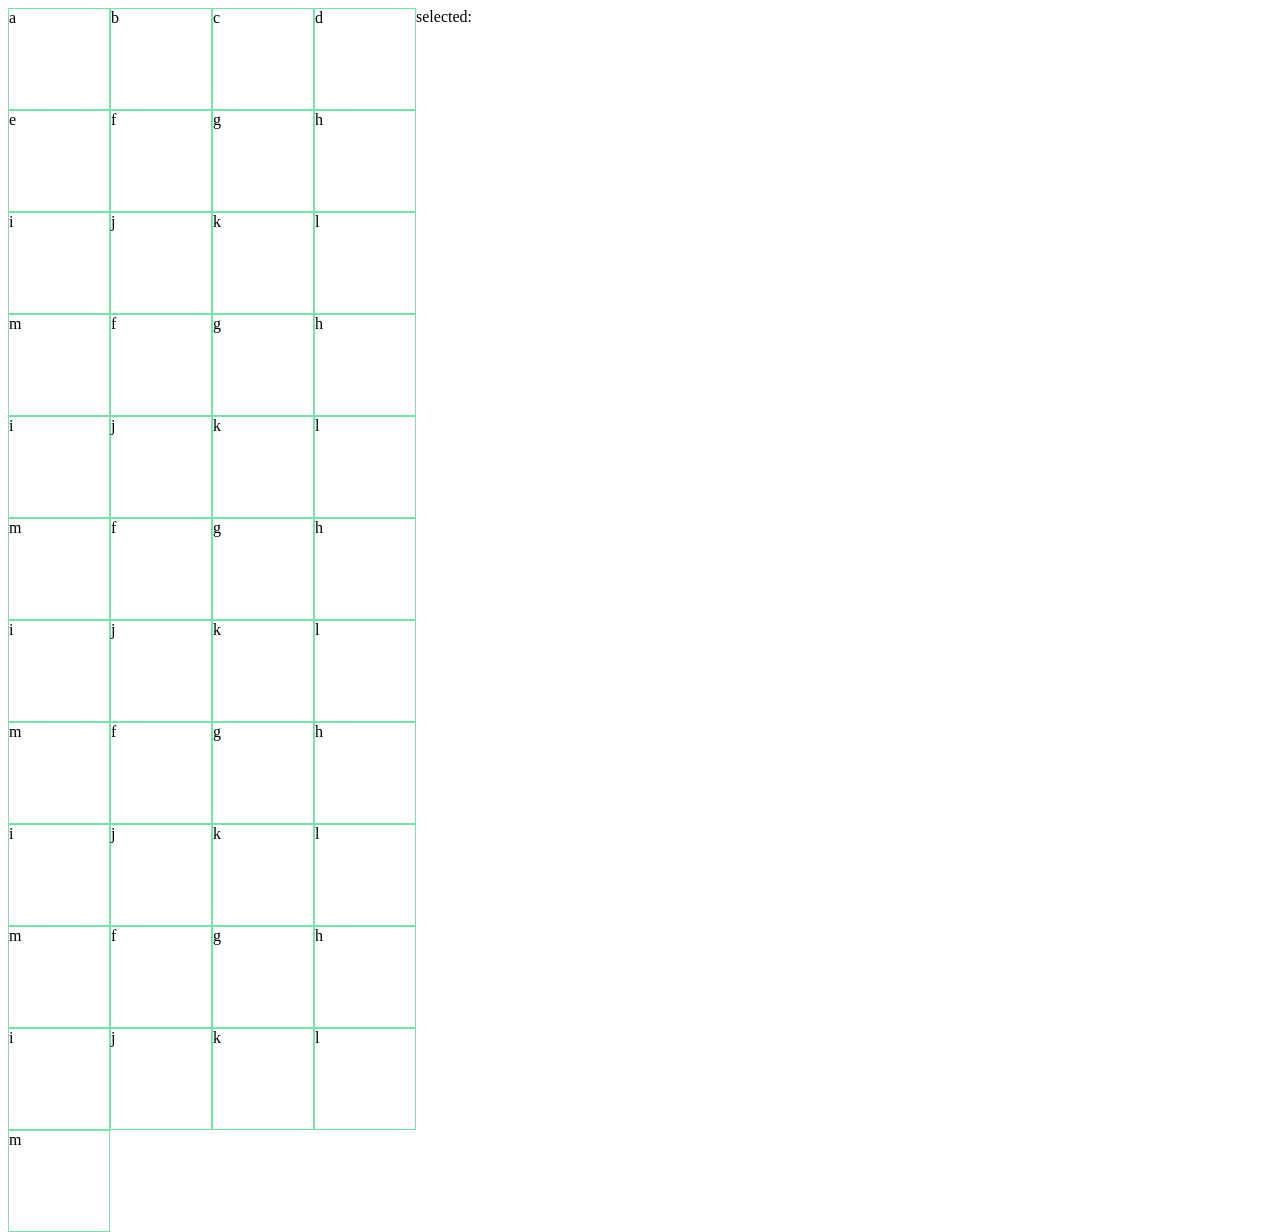
==== index.html @ 0a8eea6d "release 1.0" ====
<html>
<head>
    <script src='jquery1.9.1.js'></script>
    <script src='drawselect2.js'></script>
    <style>
        div#container {
            width: 500px;
        }

        #container div {

            float: left;
            width: 100px;
            height: 100px;
            border:solid 1px #76e3a7;

        }

        #container div.selected {

            background-color: #38f84e;
        }

        div.draw {
            border: solid 1px blue;


        }
    </style>
</head>
<body>
<div id="container">
    <div>a</div>

    <div>b</div>
    <div>c</div>
    <div>d</div>
    <div>e</div>
    <div>f</div>
    <div>g</div>
    <div>h</div>
    <div>i</div>
    <div>j</div>
    <div>k</div>
    <div>l</div>
    <div>m</div>
    <div>f</div>
    <div>g</div>
    <div>h</div>
    <div>i</div>
    <div>j</div>
    <div>k</div>
    <div>l</div>
    <div>m</div>
    <div>f</div>
    <div>g</div>
    <div>h</div>
    <div>i</div>
    <div>j</div>
    <div>k</div>
    <div>l</div>
    <div>m</div>
    <div>f</div>
    <div>g</div>
    <div>h</div>
    <div>i</div>
    <div>j</div>
    <div>k</div>
    <div>l</div>
    <div>m</div>
    <div>f</div>
    <div>g</div>
    <div>h</div>
    <div>i</div>
    <div>j</div>
    <div>k</div>
    <div>l</div>
    <div>m</div>
</div>

selected:<span id="result"></span>
</body>
<script>
    $("#container").DrawSelect(
            {
                'mouse_up': function (result) {
                    $('#result').text("");
                    for (var i = 0; i < result.length; i++) {
                        $("#result").append($(result[i]).text() + ";")
                    }
                }
            }
    );
</script>
</html>
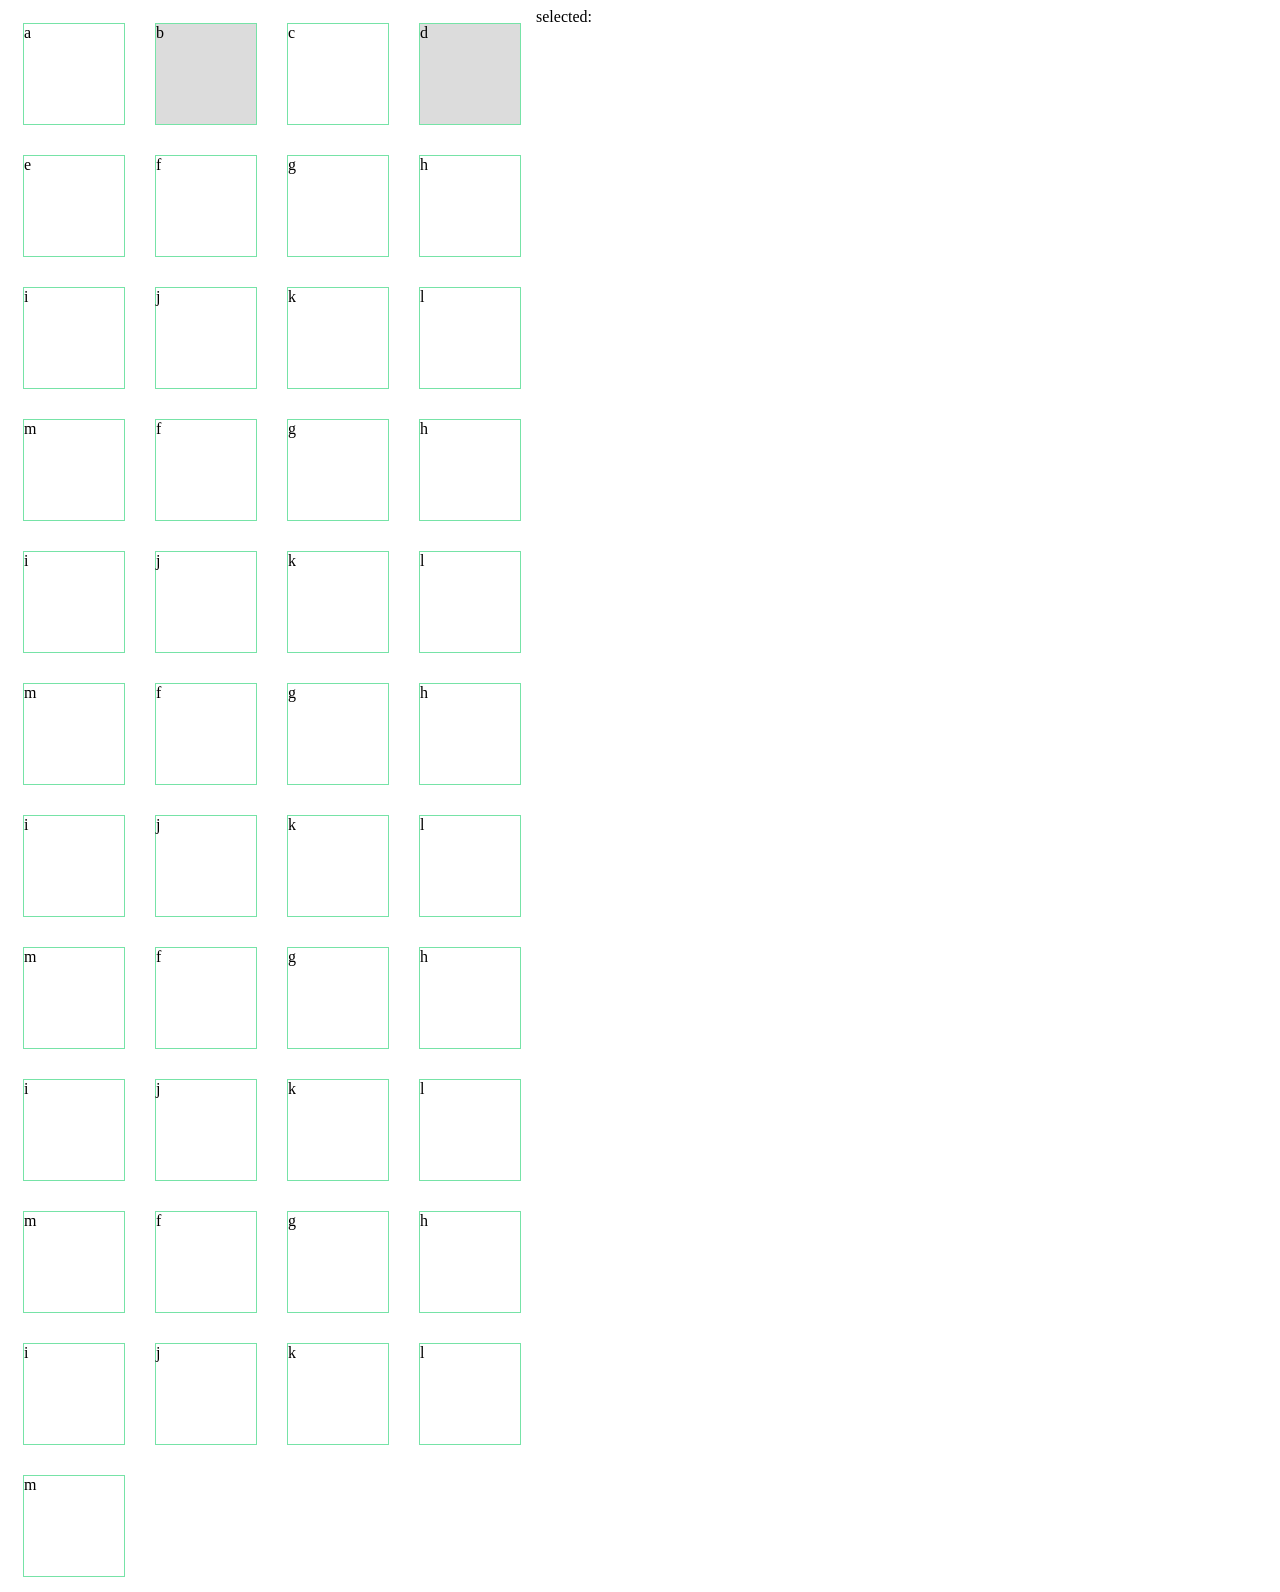
==== commit 9daf90e3: "update." ====
--- a/index.html
+++ b/index.html
@@ -4,23 +4,27 @@
     <script src='drawselect2.js'></script>
     <style>
         div#container {
-            width: 500px;
+            width: 600px;
         }
 
         #container div {
-
+margin:15px;
             float: left;
             width: 100px;
             height: 100px;
             border:solid 1px #76e3a7;
-
+    background-color: #dcdcdc;
         }
 
         #container div.selected {
 
-            background-color: #38f84e;
+            background-color: #35ca3f !important ;
         }
-
+    #container div.selectable{
+    background-color:#fff;
+ 
+    left:40px;
+    }
         div.draw {
             border: solid 1px blue;
 
@@ -30,58 +34,58 @@
 </head>
 <body>
 <div id="container">
-    <div>a</div>
+    <div class="selectable">a</div>
 
-    <div>b</div>
-    <div>c</div>
-    <div>d</div>
-    <div>e</div>
-    <div>f</div>
-    <div>g</div>
-    <div>h</div>
-    <div>i</div>
-    <div>j</div>
-    <div>k</div>
-    <div>l</div>
-    <div>m</div>
-    <div>f</div>
-    <div>g</div>
-    <div>h</div>
-    <div>i</div>
-    <div>j</div>
-    <div>k</div>
-    <div>l</div>
-    <div>m</div>
-    <div>f</div>
-    <div>g</div>
-    <div>h</div>
-    <div>i</div>
-    <div>j</div>
-    <div>k</div>
-    <div>l</div>
-    <div>m</div>
-    <div>f</div>
-    <div>g</div>
-    <div>h</div>
-    <div>i</div>
-    <div>j</div>
-    <div>k</div>
-    <div>l</div>
-    <div>m</div>
-    <div>f</div>
-    <div>g</div>
-    <div>h</div>
-    <div>i</div>
-    <div>j</div>
-    <div>k</div>
-    <div>l</div>
-    <div>m</div>
+    <div class=" ">b</div>
+    <div class="selectable">c</div>
+    <div class=" ">d</div>
+    <div class="selectable">e</div>
+    <div class="selectable">f</div>
+    <div class="selectable">g</div>
+    <div class="selectable">h</div>
+    <div class="selectable">i</div>
+    <div class="selectable">j</div>
+    <div class="selectable">k</div>
+    <div class="selectable">l</div>
+    <div class="selectable">m</div>
+    <div class="selectable">f</div>
+    <div class="selectable">g</div>
+    <div class="selectable">h</div>
+    <div class="selectable">i</div>
+    <div class="selectable">j</div>
+    <div class="selectable">k</div>
+    <div class="selectable">l</div>
+    <div class="selectable">m</div>
+    <div class="selectable">f</div>
+    <div class="selectable">g</div>
+    <div class="selectable">h</div>
+    <div class="selectable">i</div>
+    <div class="selectable">j</div>
+    <div class="selectable">k</div>
+    <div class="selectable">l</div>
+    <div class="selectable">m</div>
+    <div class="selectable">f</div>
+    <div class="selectable">g</div>
+    <div class="selectable">h</div>
+    <div class="selectable">i</div>
+    <div class="selectable">j</div>
+    <div class="selectable">k</div>
+    <div class="selectable">l</div>
+    <div class="selectable">m</div>
+    <div class="selectable">f</div>
+    <div class="selectable">g</div>
+    <div class="selectable">h</div>
+    <div class="selectable">i</div>
+    <div class="selectable">j</div>
+    <div class="selectable">k</div>
+    <div class="selectable">l</div>
+    <div class="selectable">m</div>
 </div>
 
 selected:<span id="result"></span>
 </body>
 <script>
-    $("#container").DrawSelect(
+    $(".selectable	").DrawSelect(
             {
                 'mouse_up': function (result) {
                     $('#result').text("");
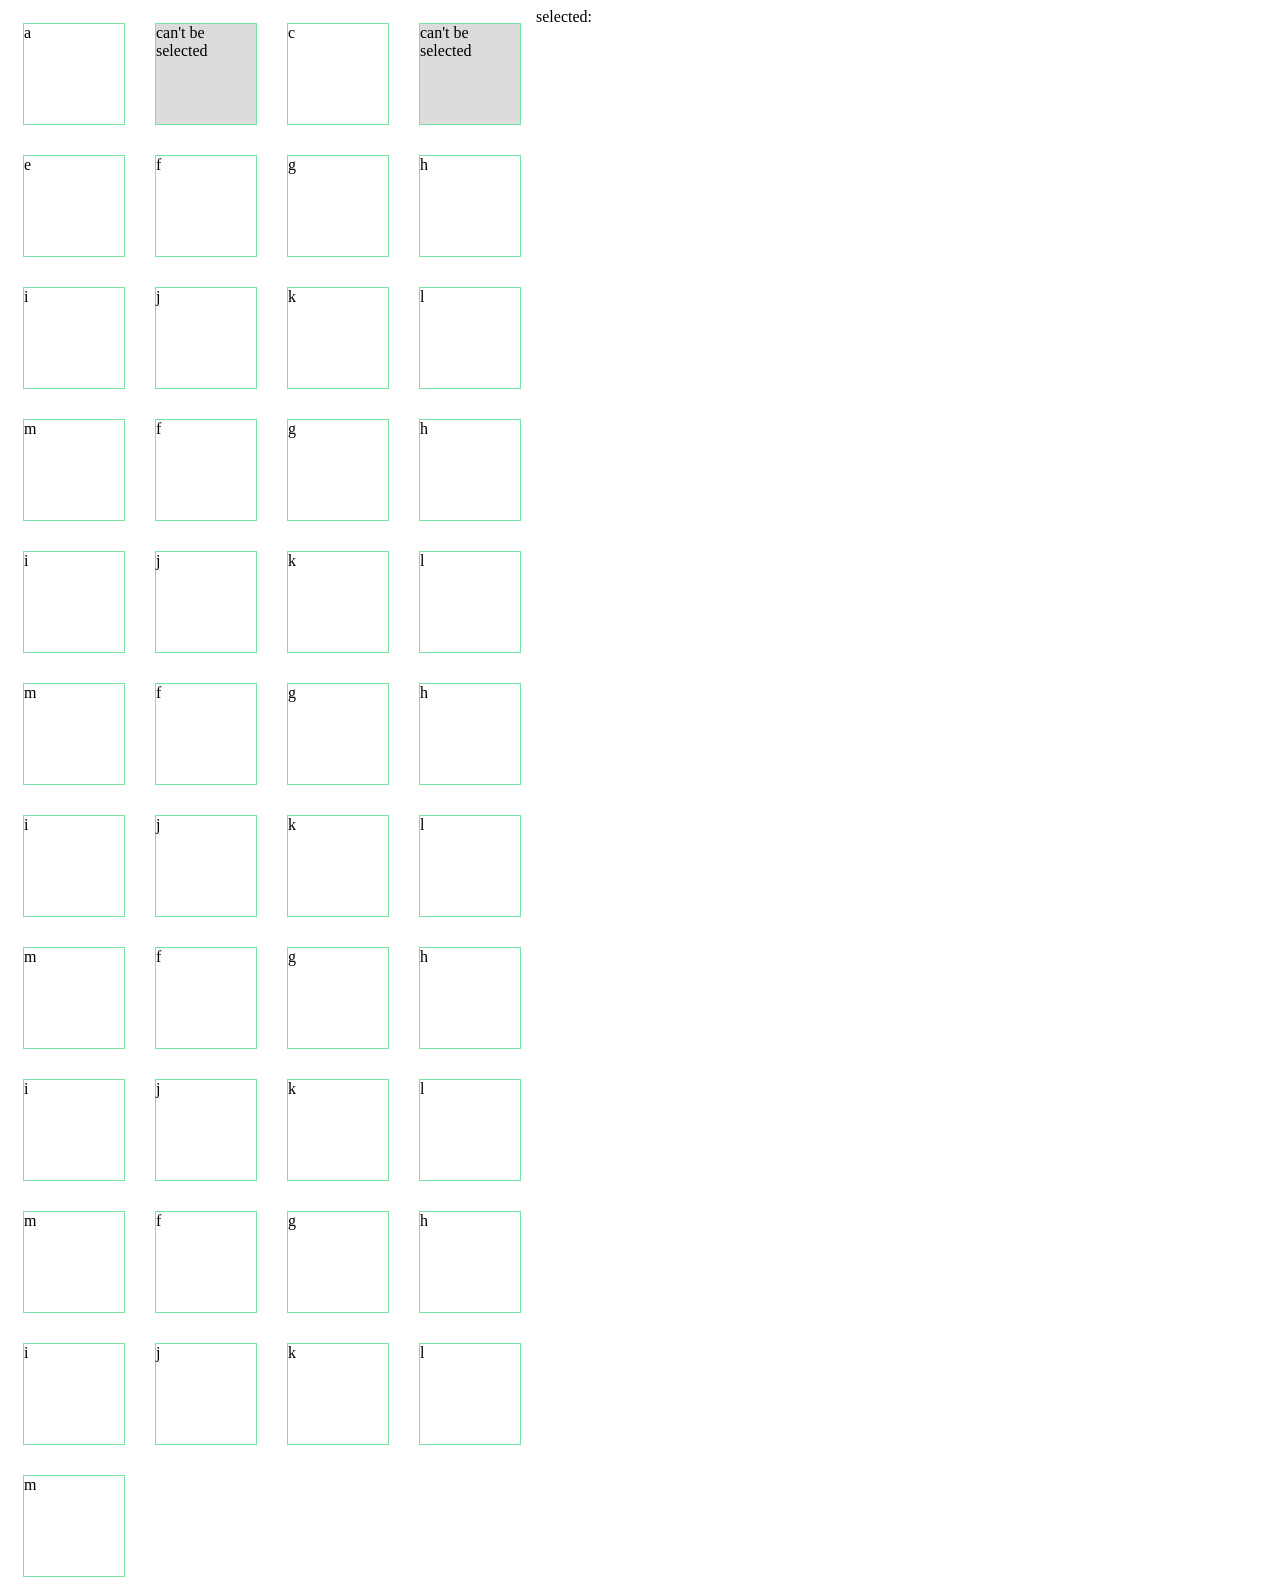
==== commit ac368d4e: "modify" ====
--- a/index.html
+++ b/index.html
@@ -1,4 +1,4 @@
-<html>
+<html charset='utf-8'>
 <head>
     <script src='jquery1.9.1.js'></script>
     <script src='drawselect2.js'></script>
@@ -36,9 +36,9 @@
 <div id="container">
     <div class="selectable">a</div>
 
-    <div class=" ">b</div>
+    <div class=" ">can't be selected</div>
     <div class="selectable">c</div>
-    <div class=" ">d</div>
+    <div class=" ">can't be selected</div>
     <div class="selectable">e</div>
     <div class="selectable">f</div>
     <div class="selectable">g</div>
@@ -87,7 +87,7 @@
 <script>
     $(".selectable	").DrawSelect(
             {
-                'mouse_up': function (result) {
+                'on_select_complete': function (result) {
                     $('#result').text("");
                     for (var i = 0; i < result.length; i++) {
                         $("#result").append($(result[i]).text() + ";")
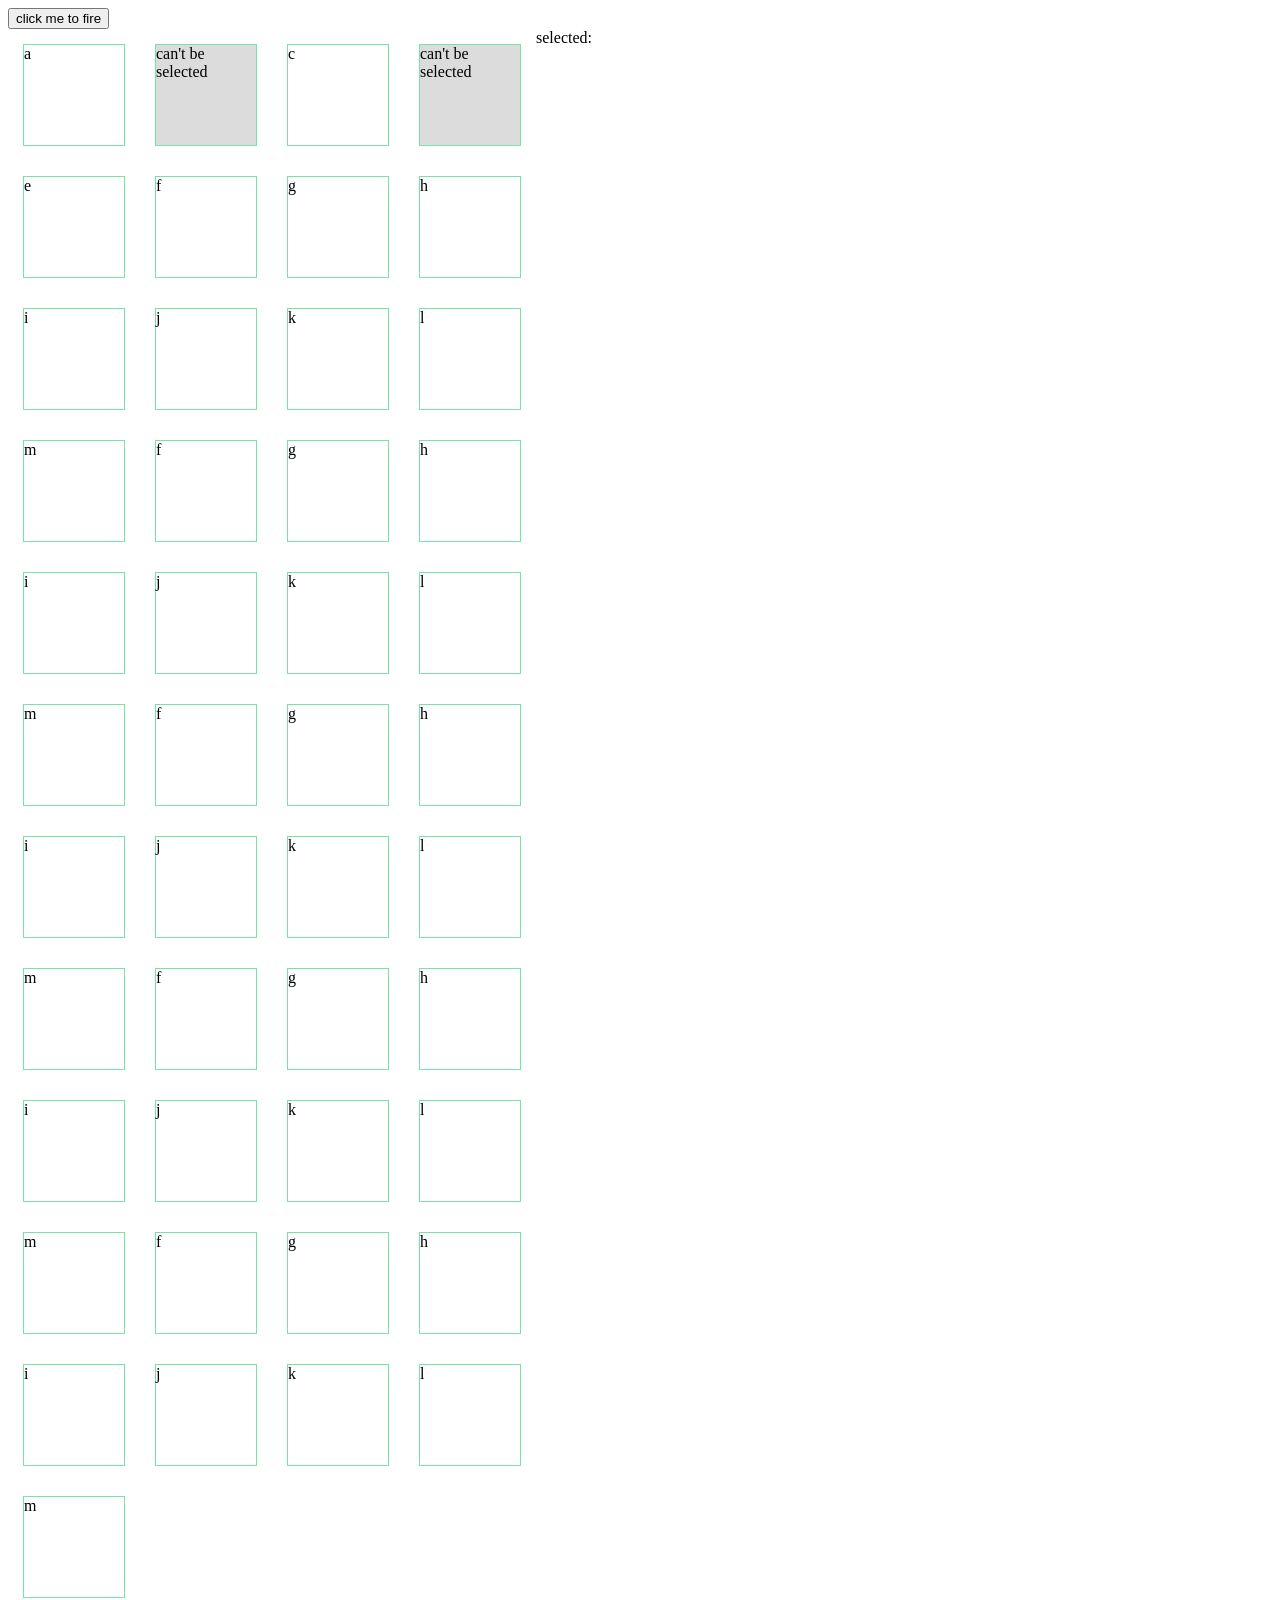
==== commit 42df7ed5: "'解决其他按钮时间无法触发的问题'" ====
--- a/index.html
+++ b/index.html
@@ -27,13 +27,12 @@
     }
         div.draw {
             border: solid 1px blue;
-
-
         }
     </style>
 </head>
-<body>
+<body><input type="button"  value="click me to fire" onclick="javascript:alert('fired')"/>
 <div id="container">
+
     <div class="selectable">a</div>
 
     <div class=" ">can't be selected</div>
@@ -85,8 +84,9 @@
 selected:<span id="result"></span>
 </body>
 <script>
-    $(".selectable	").DrawSelect(
+    $().DrawSelect(
             {
+                'container':$("#container"),
                 'on_select_complete': function (result) {
                     $('#result').text("");
                     for (var i = 0; i < result.length; i++) {
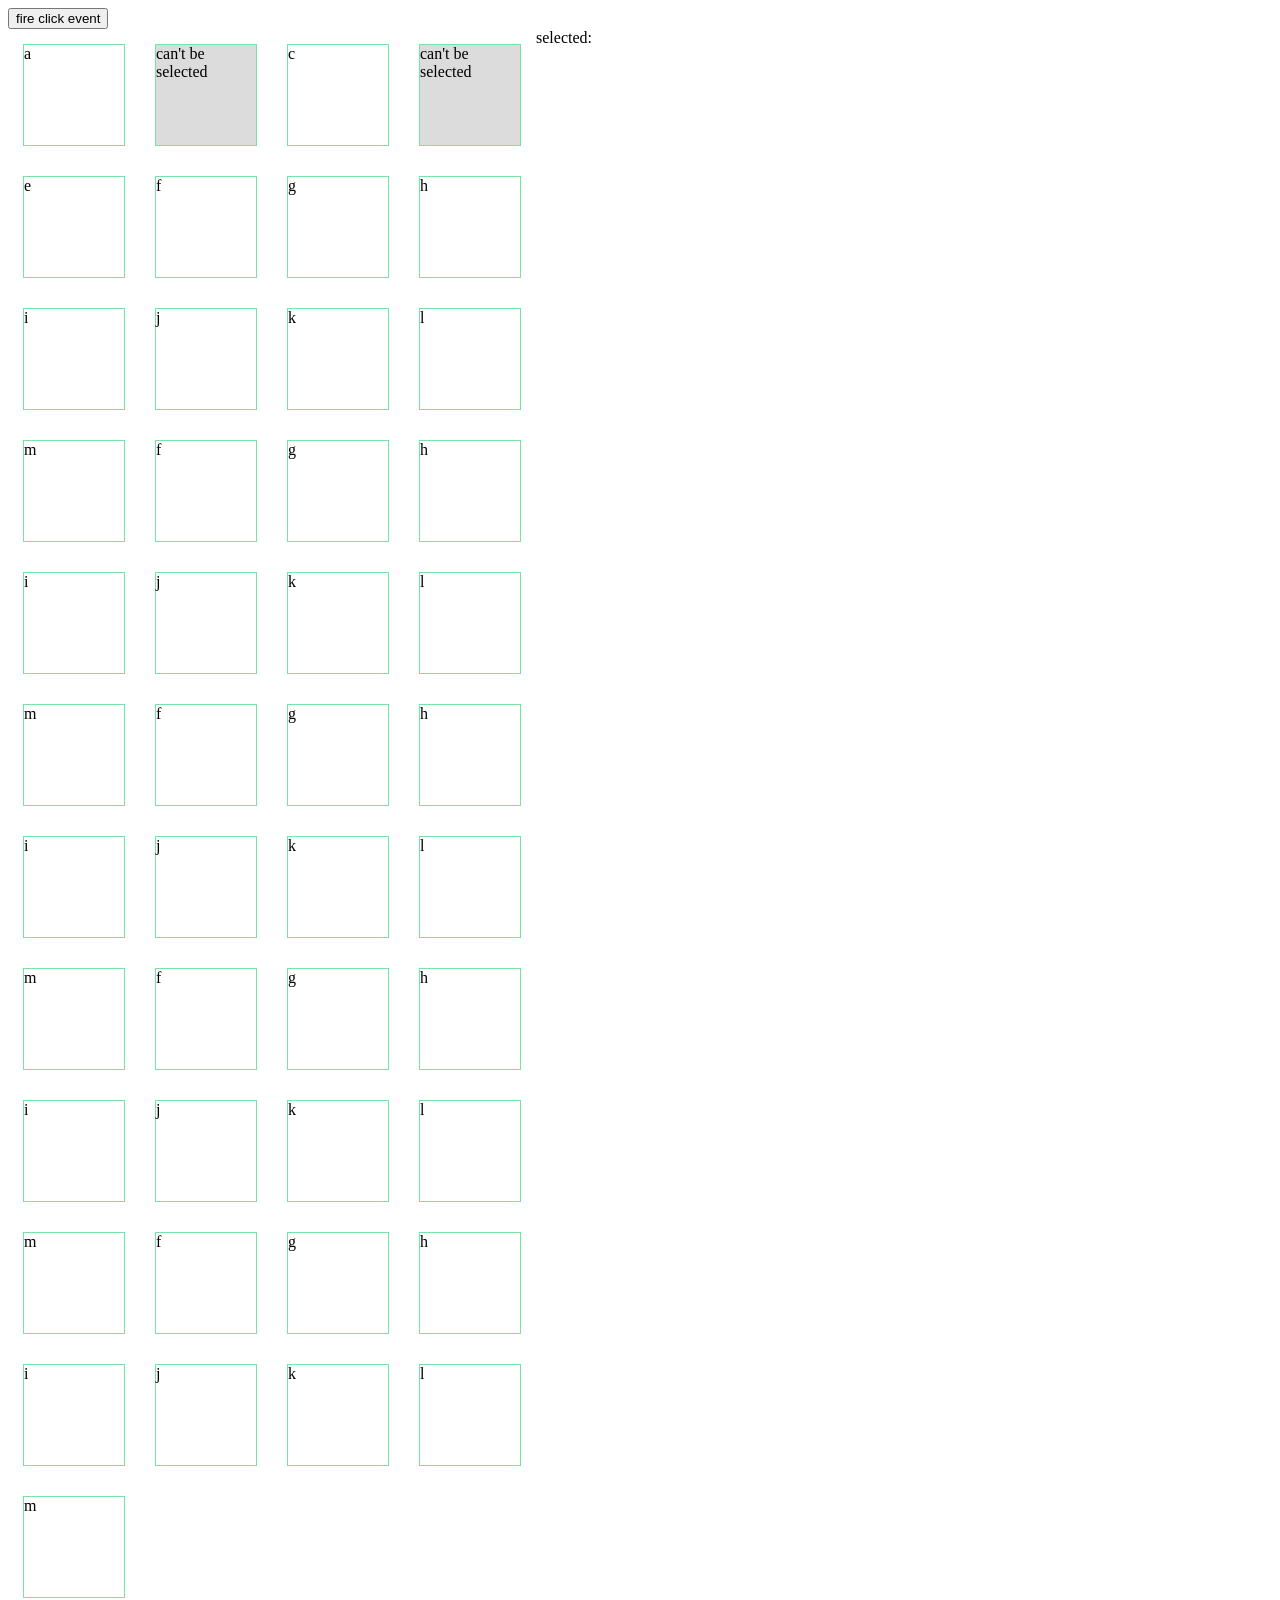
==== commit 681d86d4: "bug when mouse move fast enought into the draw retangle" ====
--- a/index.html
+++ b/index.html
@@ -27,12 +27,14 @@
     }
         div.draw {
             border: solid 1px blue;
+
+
         }
     </style>
 </head>
-<body><input type="button"  value="click me to fire" onclick="javascript:alert('fired')"/>
+<body>
+<input type="button" id="btn_fire" value="fire click event"/>
 <div id="container">
-
     <div class="selectable">a</div>
 
     <div class=" ">can't be selected</div>
@@ -84,9 +86,8 @@
 selected:<span id="result"></span>
 </body>
 <script>
-    $().DrawSelect(
+    $(".selectable").DrawSelect(
             {
-                'container':$("#container"),
                 'on_select_complete': function (result) {
                     $('#result').text("");
                     for (var i = 0; i < result.length; i++) {
@@ -95,5 +96,10 @@
                 }
             }
     );
+    //测试其他元素的点击事件是否正常
+    $("#btn_fire").on('click',function(){
+    alert('fired');
+    }
+    );
 </script>
 </html>
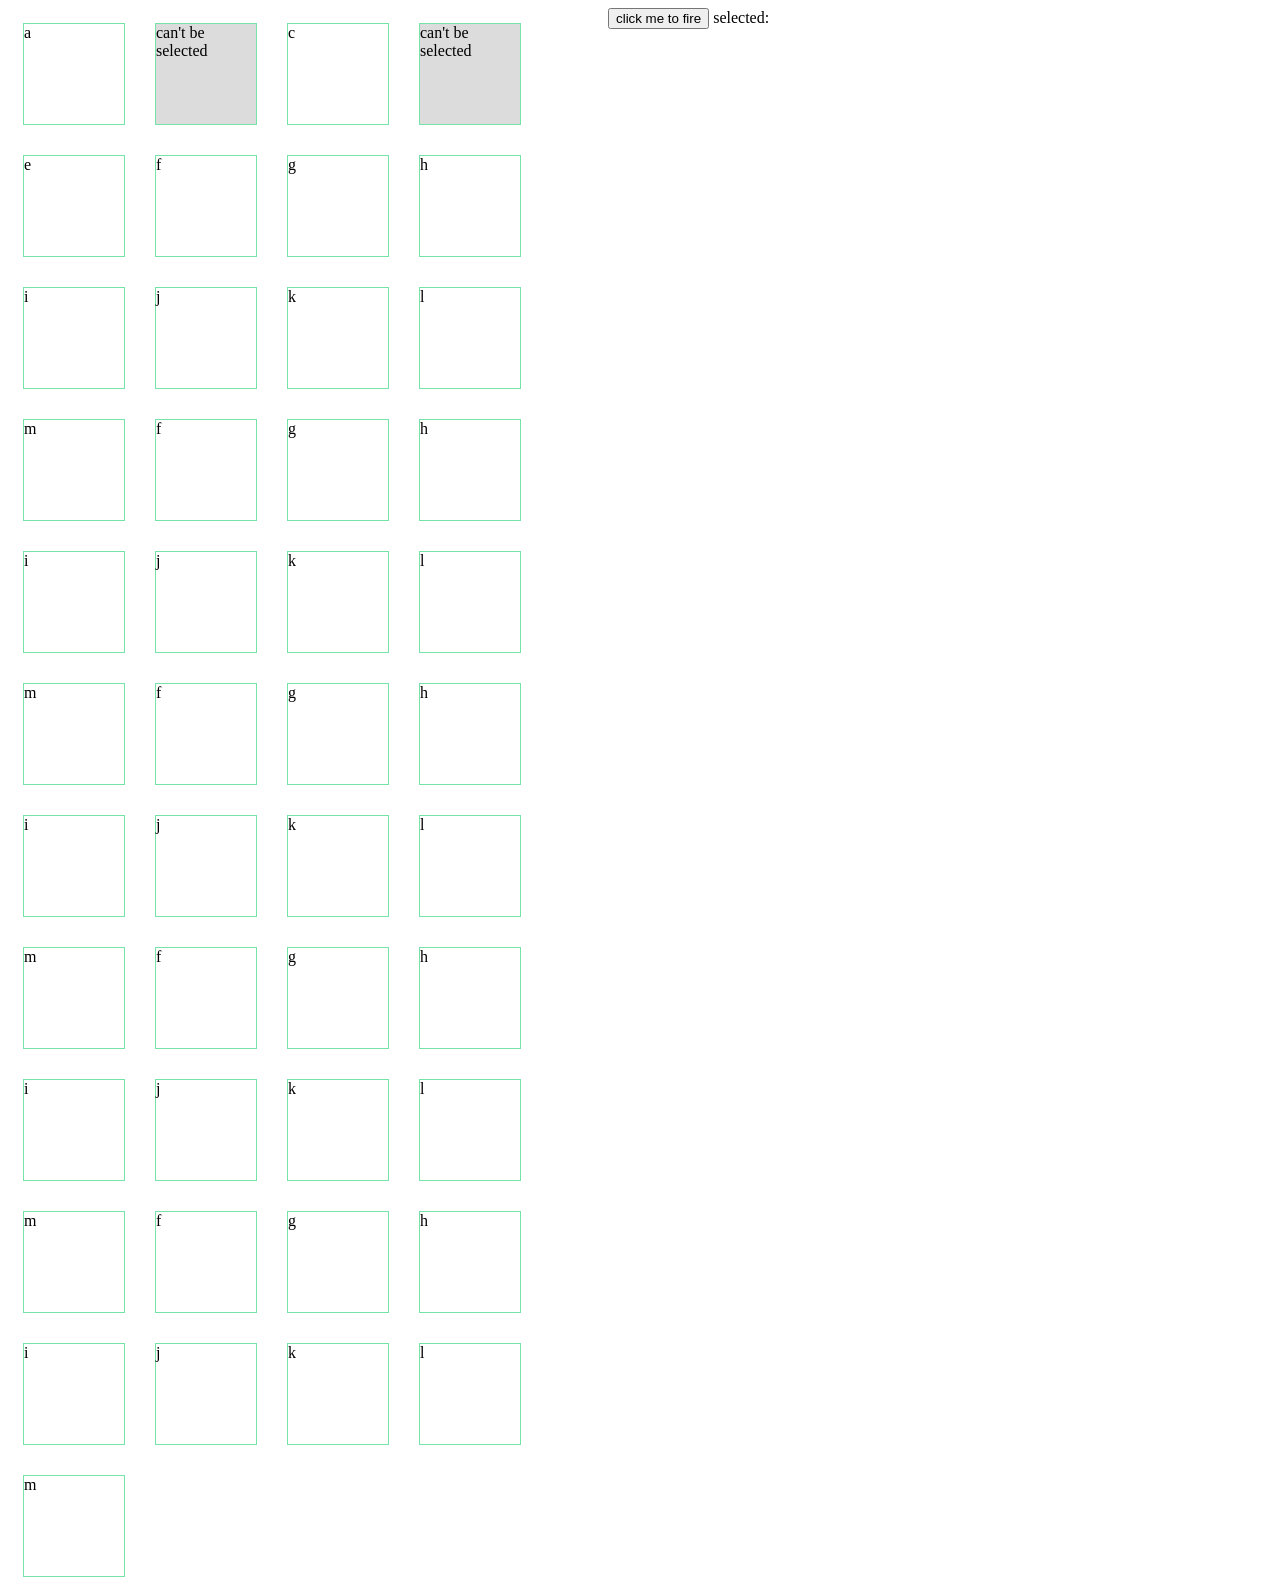
==== commit 44b6c144: "修复bug:鼠标移动到选择框内之后 无法修改自身大小问题." ====
--- a/index.html
+++ b/index.html
@@ -5,6 +5,7 @@
     <style>
         div#container {
             width: 600px;
+            float:left;
         }
 
         #container div {
@@ -27,14 +28,13 @@
     }
         div.draw {
             border: solid 1px blue;
-
-
+            background-color:rgba(9,9,9,0.4);
         }
     </style>
 </head>
-<body>
-<input type="button" id="btn_fire" value="fire click event"/>
+<body><input type="button"  value="click me to fire" onclick="javascript:alert('fired')"/>
 <div id="container">
+
     <div class="selectable">a</div>
 
     <div class=" ">can't be selected</div>
@@ -86,8 +86,9 @@
 selected:<span id="result"></span>
 </body>
 <script>
-    $(".selectable").DrawSelect(
+    $("#container").DrawSelect(
             {
+
                 'on_select_complete': function (result) {
                     $('#result').text("");
                     for (var i = 0; i < result.length; i++) {
@@ -96,10 +97,5 @@
                 }
             }
     );
-    //测试其他元素的点击事件是否正常
-    $("#btn_fire").on('click',function(){
-    alert('fired');
-    }
-    );
 </script>
 </html>
